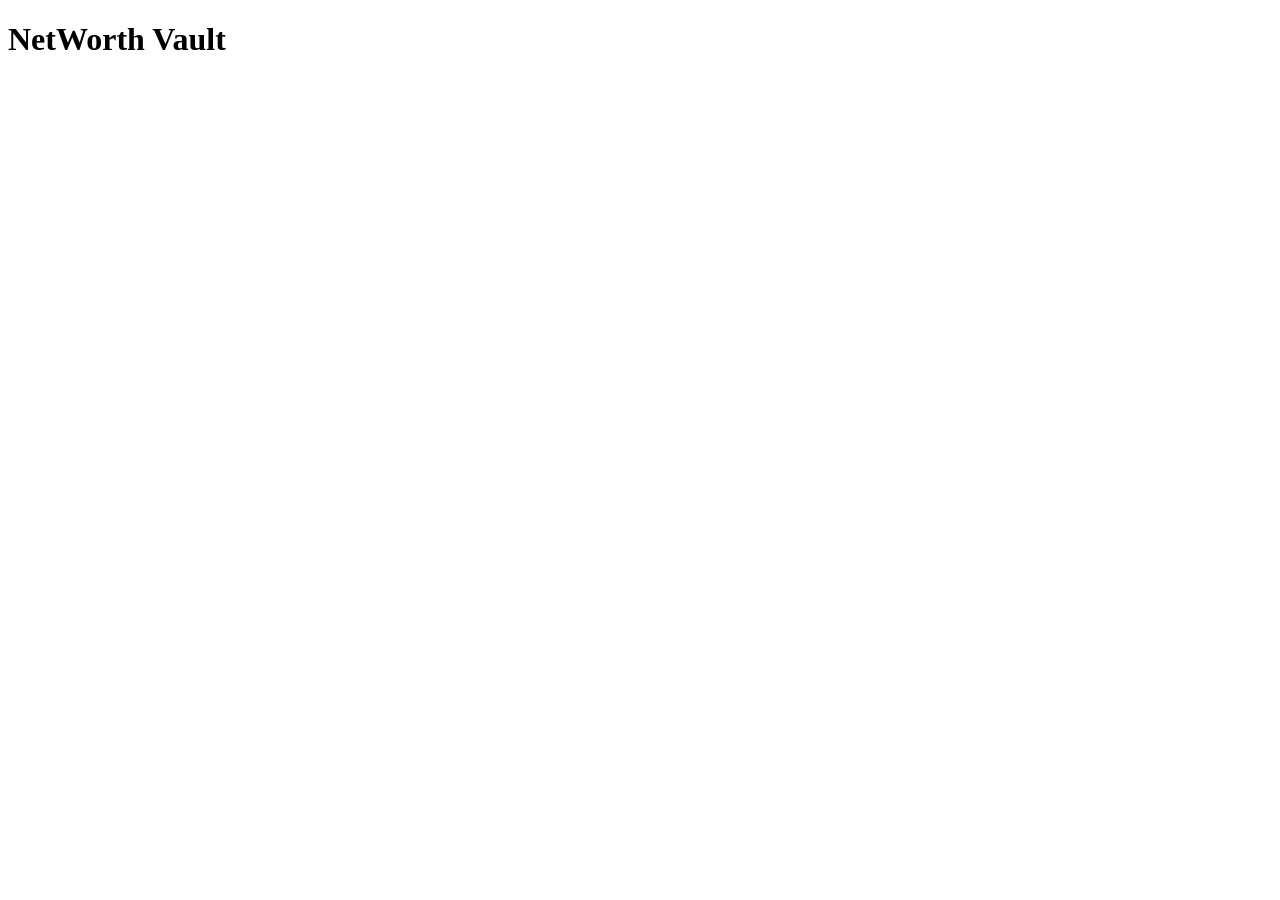
==== index.html @ 5dfea944 "Create index.html" ====
<!DOCTYPE html>
<html lang="en">
<head>
    <meta charset="UTF-8">
    <meta name="viewport" content="width=device-width, initial-scale=1.0">
    <title>NetWorth Vault</title>

    <link rel="stylesheet" href="style.css">
</head>

<body>

    <h1>NetWorth Vault</h1>

    <script src="script.js"></script>

</body>
</html>
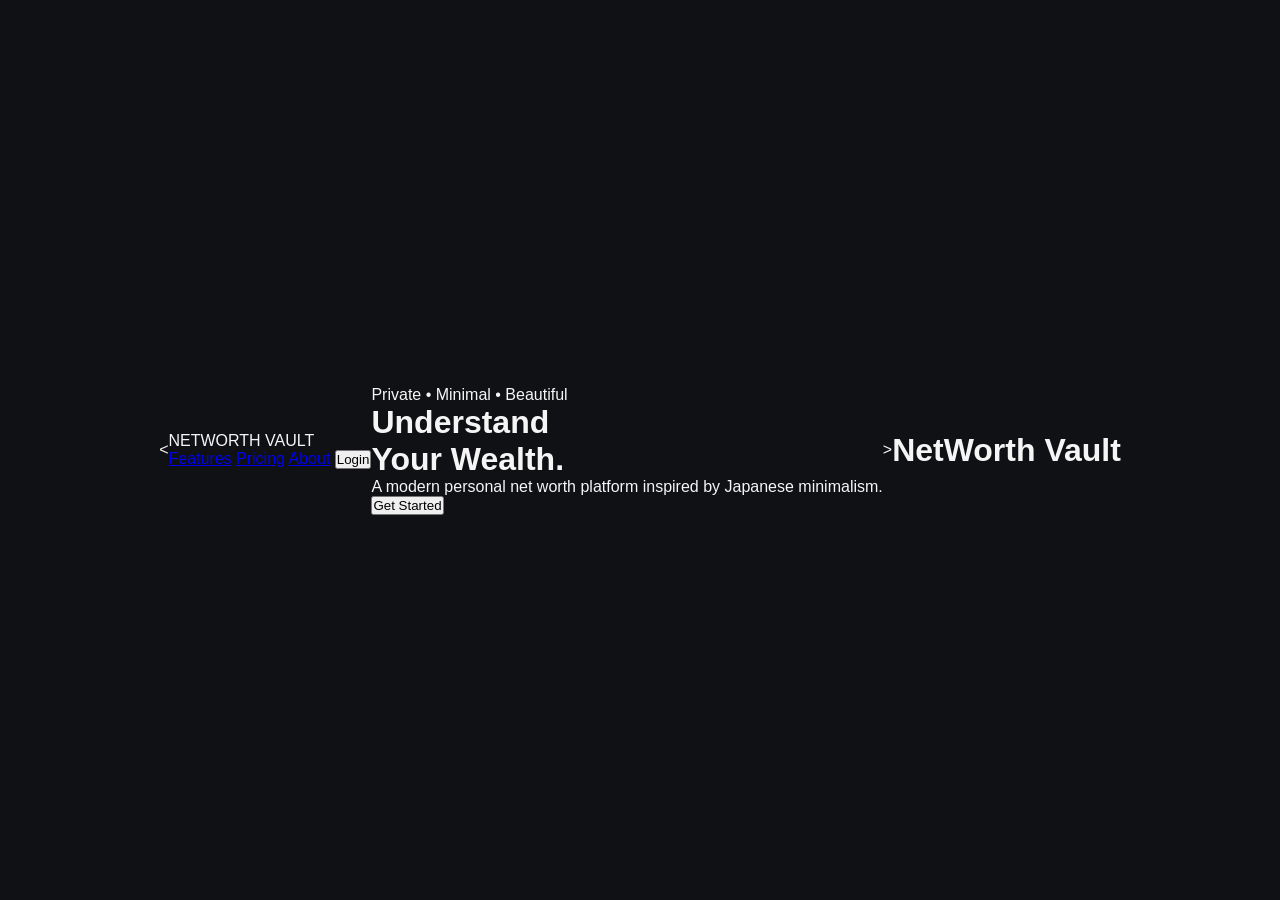
==== commit f3c45eef: "Update index.html" ====
--- a/index.html
+++ b/index.html
@@ -8,7 +8,42 @@
     <link rel="stylesheet" href="style.css">
 </head>
 
-<body>
+<<header class="navbar">
+    <div class="logo">NETWORTH VAULT</div>
+
+    <nav>
+        <a href="#">Features</a>
+        <a href="#">Pricing</a>
+        <a href="#">About</a>
+
+        <button class="login-btn">
+            Login
+        </button>
+    </nav>
+</header>
+
+<main class="hero">
+
+    <p class="tag">
+        Private • Minimal • Beautiful
+    </p>
+
+    <h1>
+        Understand<br>
+        Your Wealth.
+    </h1>
+
+    <p class="subtitle">
+        A modern personal net worth platform inspired by Japanese minimalism.
+    </p>
+
+    <button class="primary-btn">
+        Get Started
+    </button>
+
+</main>
+
+<script src="script.js"></script>>
 
     <h1>NetWorth Vault</h1>
 
--- a/style.css
+++ b/style.css
@@ -0,0 +1,30 @@
+/* ======================================
+   NetWorth Vault
+   Version 0.0.1
+====================================== */
+
+* {
+    margin: 0;
+    padding: 0;
+    box-sizing: border-box;
+}
+
+:root{
+    --bg:#0f1115;
+    --card:#171a20;
+    --text:#f5f5f5;
+    --muted:#8b9099;
+    --accent:#d4af37;
+}
+
+body{
+    background: var(--bg);
+    color: var(--text);
+    font-family: Arial, Helvetica, sans-serif;
+
+    display:flex;
+    justify-content:center;
+    align-items:center;
+
+    height:100vh;
+}
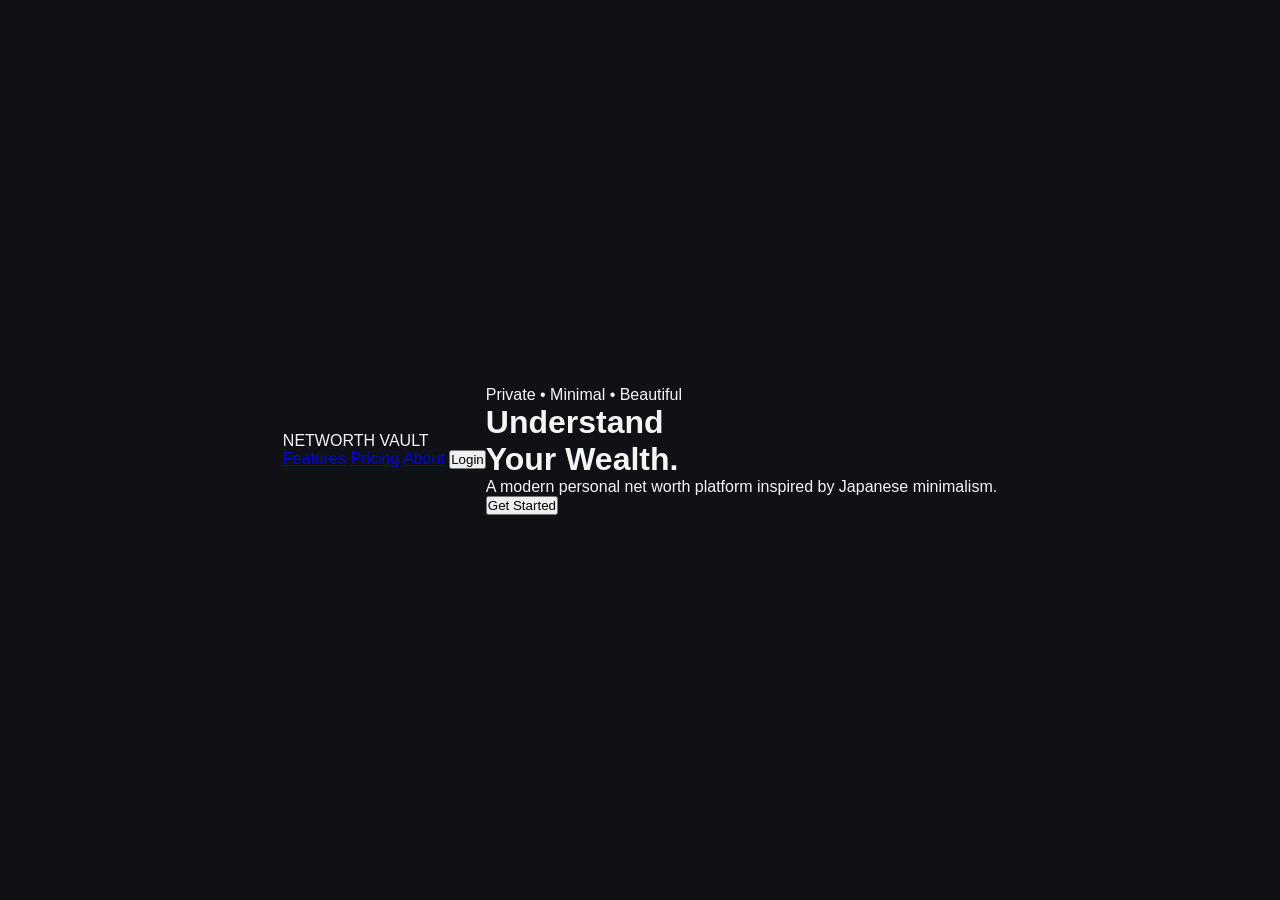
==== commit 06dd04f7: "Update index.html" ====
--- a/index.html
+++ b/index.html
@@ -8,7 +8,9 @@
     <link rel="stylesheet" href="style.css">
 </head>
 
-<<header class="navbar">
+<body>
+
+<header class="navbar">
     <div class="logo">NETWORTH VAULT</div>
 
     <nav>
@@ -43,11 +45,7 @@
 
 </main>
 
-<script src="script.js"></script>>
-
-    <h1>NetWorth Vault</h1>
-
-    <script src="script.js"></script>
+<script src="script.js"></script>
 
 </body>
 </html>
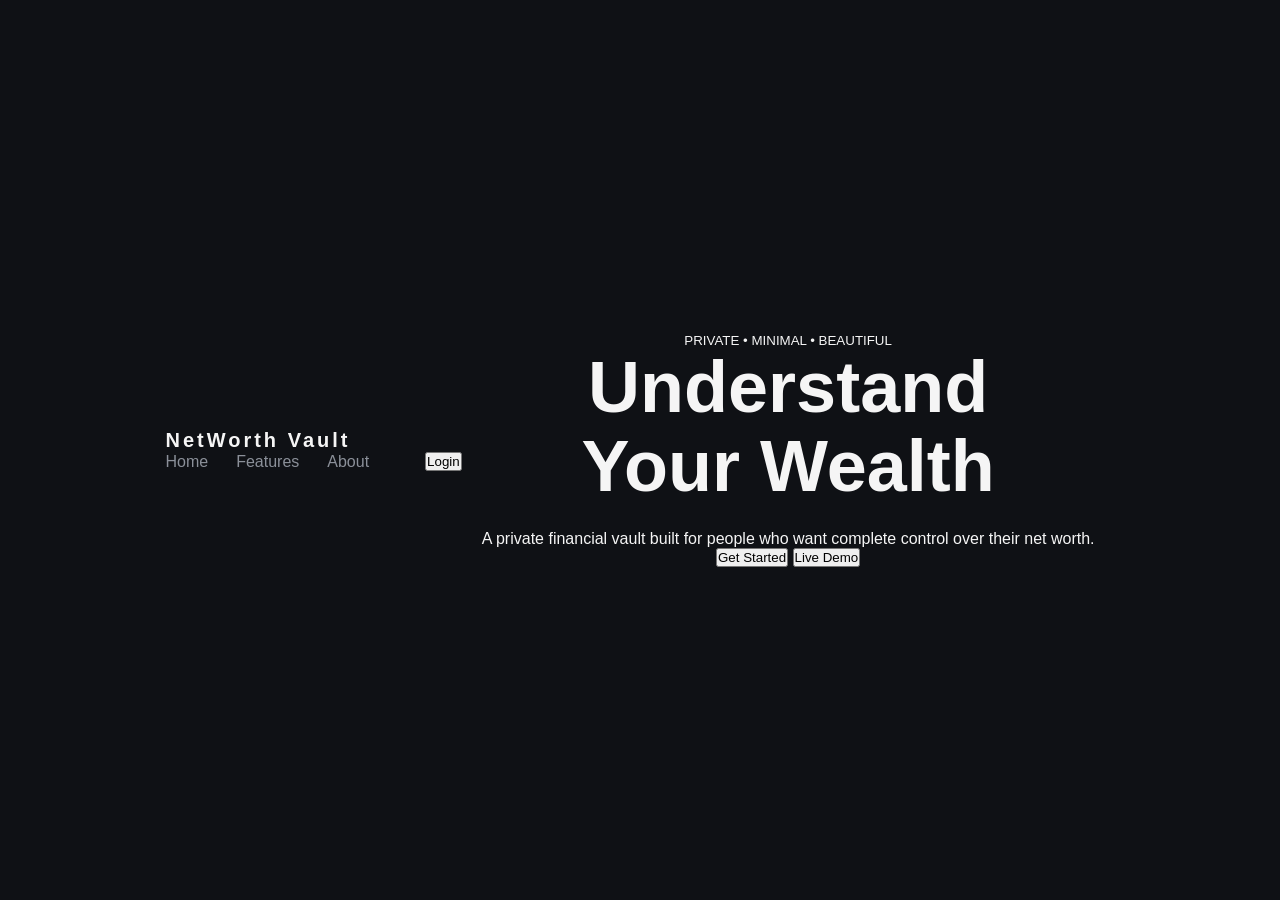
==== commit a21f7d38: "Update index.html" ====
--- a/index.html
+++ b/index.html
@@ -1,5 +1,6 @@
 <!DOCTYPE html>
 <html lang="en">
+
 <head>
     <meta charset="UTF-8">
     <meta name="viewport" content="width=device-width, initial-scale=1.0">
@@ -10,42 +11,70 @@
 
 <body>
 
-<header class="navbar">
-    <div class="logo">NETWORTH VAULT</div>
+<header>
+
+    <div class="logo">
+        NetWorth Vault
+    </div>
 
     <nav>
+
+        <a href="#">Home</a>
         <a href="#">Features</a>
-        <a href="#">Pricing</a>
         <a href="#">About</a>
 
-        <button class="login-btn">
+        <div class="theme-picker">
+
+            <span class="theme black"></span>
+            <span class="theme white"></span>
+            <span class="theme blue"></span>
+            <span class="theme green"></span>
+
+        </div>
+
+        <button>
             Login
         </button>
+
     </nav>
+
 </header>
 
-<main class="hero">
 
-    <p class="tag">
-        Private • Minimal • Beautiful
-    </p>
+<section class="hero">
+
+    <small>
+        PRIVATE • MINIMAL • BEAUTIFUL
+    </small>
 
     <h1>
         Understand<br>
-        Your Wealth.
+        Your Wealth
     </h1>
 
-    <p class="subtitle">
-        A modern personal net worth platform inspired by Japanese minimalism.
+    <p>
+
+        A private financial vault built for people who
+        want complete control over their net worth.
+
     </p>
 
-    <button class="primary-btn">
-        Get Started
-    </button>
+    <div class="hero-buttons">
 
-</main>
+        <button class="primary">
+            Get Started
+        </button>
+
+        <button class="secondary">
+            Live Demo
+        </button>
+
+    </div>
+
+</section>
 
 <script src="script.js"></script>
 
 </body>
+
 </html>
--- a/style.css
+++ b/style.css
@@ -28,3 +28,111 @@
 
     height:100vh;
 }
+/* ---------- Navigation ---------- */
+
+.navbar{
+    position:fixed;
+    top:0;
+    left:0;
+    width:100%;
+
+    display:flex;
+    justify-content:space-between;
+    align-items:center;
+
+    padding:22px 8%;
+
+    background:rgba(15,17,21,.75);
+    backdrop-filter:blur(12px);
+}
+
+.logo{
+    font-size:20px;
+    font-weight:700;
+    letter-spacing:3px;
+}
+
+nav{
+    display:flex;
+    align-items:center;
+    gap:28px;
+}
+
+nav a{
+    color:var(--muted);
+    text-decoration:none;
+    transition:.25s;
+}
+
+nav a:hover{
+    color:white;
+}
+
+.login-btn,
+.primary-btn{
+
+    border:none;
+    cursor:pointer;
+
+    padding:12px 24px;
+
+    border-radius:999px;
+
+    background:var(--accent);
+
+    color:black;
+
+    font-weight:600;
+}
+
+/* ---------- Hero ---------- */
+
+.hero{
+
+    height:100vh;
+
+    display:flex;
+
+    flex-direction:column;
+
+    justify-content:center;
+
+    align-items:center;
+
+    text-align:center;
+
+    padding:20px;
+}
+
+.tag{
+
+    color:var(--accent);
+
+    letter-spacing:4px;
+
+    text-transform:uppercase;
+
+    margin-bottom:20px;
+}
+
+.hero h1{
+
+    font-size:72px;
+
+    line-height:1.1;
+
+    margin-bottom:24px;
+}
+
+.subtitle{
+
+    max-width:700px;
+
+    color:var(--muted);
+
+    font-size:20px;
+
+    line-height:1.8;
+
+    margin-bottom:40px;
+}
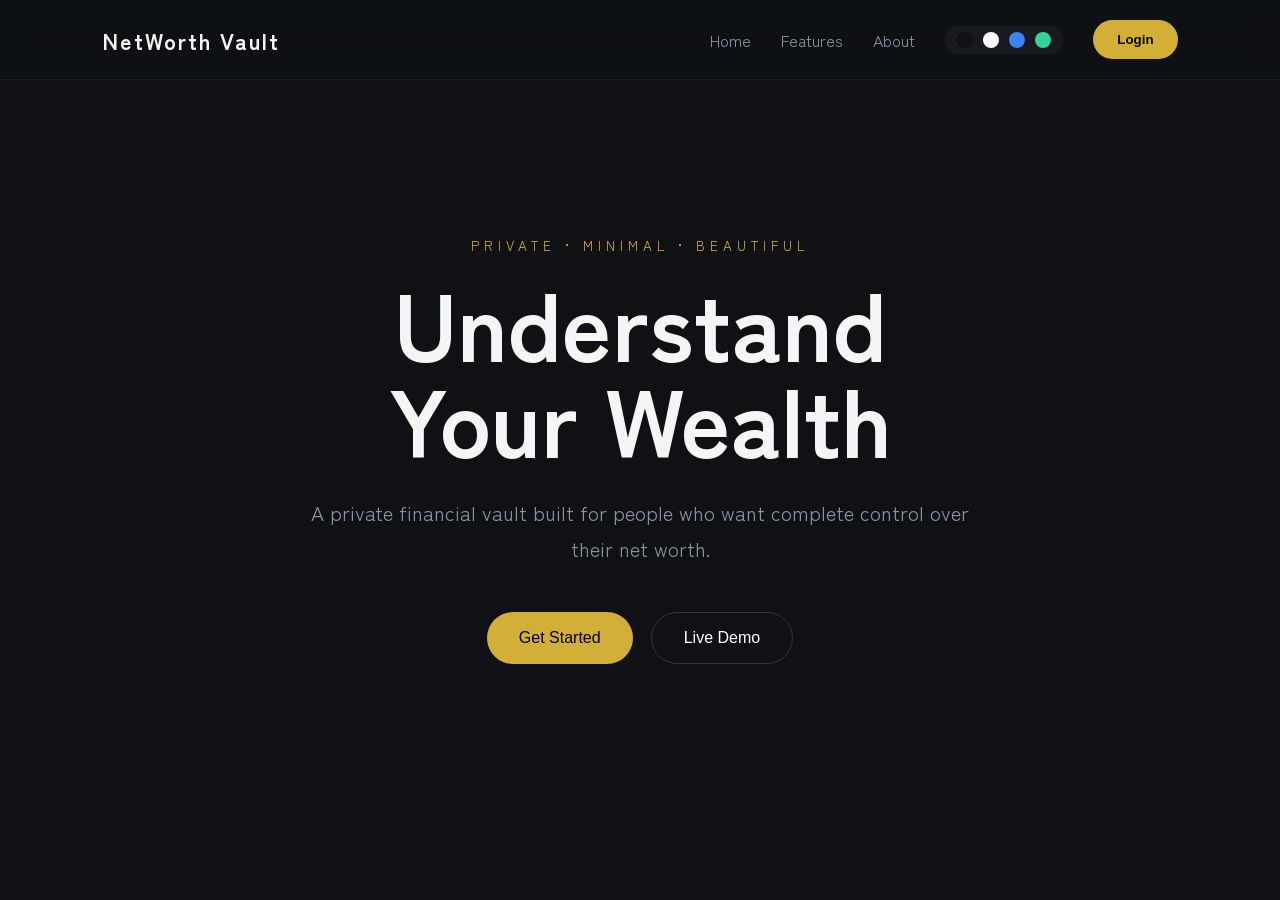
==== commit c6304d85: "Update index.html" ====
--- a/index.html
+++ b/index.html
@@ -32,7 +32,7 @@
 
         </div>
 
-        <button>
+        <button onclick="window.location.href='login.html'">
             Login
         </button>
 
--- a/style.css
+++ b/style.css
@@ -1,138 +1,290 @@
 /* ======================================
    NetWorth Vault
-   Version 0.0.1
+   Version 0.1.0
 ====================================== */
 
-* {
-    margin: 0;
-    padding: 0;
-    box-sizing: border-box;
-}
+@import url('https://fonts.googleapis.com/css2?family=Zen+Kaku+Gothic+New:wght@300;400;500;700&display=swap');
 
 :root{
+
     --bg:#0f1115;
-    --card:#171a20;
+    --surface:#171b22;
+    --surface2:#20242d;
+
     --text:#f5f5f5;
-    --muted:#8b9099;
-    --accent:#d4af37;
+    --muted:#8d939d;
+
+    --gold:#d4af37;
+    --green:#34d399;
+    --red:#ef4444;
+
+    --radius:22px;
+
+}
+
+*{
+    margin:0;
+    padding:0;
+    box-sizing:border-box;
+}
+
+html{
+    scroll-behavior:smooth;
 }
 
 body{
-    background: var(--bg);
-    color: var(--text);
-    font-family: Arial, Helvetica, sans-serif;
-
-    display:flex;
+
+    font-family:"Zen Kaku Gothic New",sans-serif;
+
+    background:var(--bg);
+
+    color:var(--text);
+
+    min-height:100vh;
+
+    overflow-x:hidden;
+
+}
+
+/* ---------- Background ---------- */
+
+body::before{
+
+    content:"";
+
+    position:fixed;
+
+    inset:0;
+
+    pointer-events:none;
+
+    opacity:.04;
+
+    background-image:
+
+    linear-gradient(rgba(255,255,255,.08) 1px,transparent 1px),
+
+    linear-gradient(90deg,rgba(255,255,255,.08) 1px,transparent 1px);
+
+    background-size:50px 50px;
+
+}
+
+/* ---------- Header ---------- */
+
+header{
+
+    position:fixed;
+
+    top:0;
+
+    left:0;
+
+    width:100%;
+
+    height:80px;
+
+    padding:0 8%;
+
+    display:flex;
+
+    align-items:center;
+
+    justify-content:space-between;
+
+    backdrop-filter:blur(14px);
+
+    background:rgba(15,17,21,.65);
+
+    border-bottom:1px solid rgba(255,255,255,.05);
+
+    z-index:100;
+
+}
+
+.logo{
+
+    font-size:22px;
+
+    font-weight:700;
+
+    letter-spacing:2px;
+
+}
+
+nav{
+
+    display:flex;
+
+    align-items:center;
+
+    gap:30px;
+
+}
+
+nav a{
+
+    color:var(--muted);
+
+    text-decoration:none;
+
+    transition:.25s;
+
+}
+
+nav a:hover{
+
+    color:white;
+
+}
+
+nav button{
+
+    padding:12px 24px;
+
+    border:none;
+
+    border-radius:999px;
+
+    background:var(--gold);
+
+    font-weight:700;
+
+    cursor:pointer;
+
+}
+
+/* ---------- Theme Picker ---------- */
+
+.theme-picker{
+
+    display:flex;
+
+    gap:10px;
+
+    padding:6px 12px;
+
+    border-radius:999px;
+
+    background:rgba(255,255,255,.04);
+
+}
+
+.theme{
+
+    width:16px;
+
+    height:16px;
+
+    border-radius:50%;
+
+    cursor:pointer;
+
+}
+
+.black{background:#111;}
+.white{background:white;}
+.blue{background:#3b82f6;}
+.green{background:#34d399;}
+
+/* ---------- Hero ---------- */
+
+.hero{
+
+    min-height:100vh;
+
+    display:flex;
+
+    flex-direction:column;
+
     justify-content:center;
+
     align-items:center;
 
-    height:100vh;
-}
-/* ---------- Navigation ---------- */
-
-.navbar{
-    position:fixed;
-    top:0;
-    left:0;
-    width:100%;
-
-    display:flex;
-    justify-content:space-between;
-    align-items:center;
-
-    padding:22px 8%;
-
-    background:rgba(15,17,21,.75);
-    backdrop-filter:blur(12px);
-}
-
-.logo{
+    text-align:center;
+
+    padding:40px;
+
+}
+
+.hero small{
+
+    color:var(--gold);
+
+    letter-spacing:5px;
+
+    margin-bottom:18px;
+
+}
+
+.hero h1{
+
+    font-size:clamp(52px,8vw,96px);
+
+    line-height:1;
+
+    margin-bottom:30px;
+
+}
+
+.hero p{
+
+    max-width:700px;
+
+    color:var(--muted);
+
     font-size:20px;
-    font-weight:700;
-    letter-spacing:3px;
-}
-
-nav{
-    display:flex;
-    align-items:center;
-    gap:28px;
-}
-
-nav a{
-    color:var(--muted);
-    text-decoration:none;
+
+    line-height:1.8;
+
+    margin-bottom:45px;
+
+}
+
+.hero-buttons{
+
+    display:flex;
+
+    gap:18px;
+
+}
+
+.primary,
+.secondary{
+
+    padding:16px 32px;
+
+    border-radius:999px;
+
+    cursor:pointer;
+
+    font-size:16px;
+
     transition:.25s;
-}
-
-nav a:hover{
+
+}
+
+.primary{
+
+    border:none;
+
+    background:var(--gold);
+
+}
+
+.secondary{
+
+    background:transparent;
+
+    border:1px solid rgba(255,255,255,.15);
+
     color:white;
-}
-
-.login-btn,
-.primary-btn{
-
-    border:none;
-    cursor:pointer;
-
-    padding:12px 24px;
-
-    border-radius:999px;
-
-    background:var(--accent);
-
-    color:black;
-
-    font-weight:600;
-}
-
-/* ---------- Hero ---------- */
-
-.hero{
-
-    height:100vh;
-
-    display:flex;
-
-    flex-direction:column;
-
-    justify-content:center;
-
-    align-items:center;
-
-    text-align:center;
-
-    padding:20px;
-}
-
-.tag{
-
-    color:var(--accent);
-
-    letter-spacing:4px;
-
-    text-transform:uppercase;
-
-    margin-bottom:20px;
-}
-
-.hero h1{
-
-    font-size:72px;
-
-    line-height:1.1;
-
-    margin-bottom:24px;
-}
-
-.subtitle{
-
-    max-width:700px;
-
-    color:var(--muted);
-
-    font-size:20px;
-
-    line-height:1.8;
-
-    margin-bottom:40px;
-}
+
+}
+
+.primary:hover,
+.secondary:hover{
+
+    transform:translateY(-3px);
+
+}
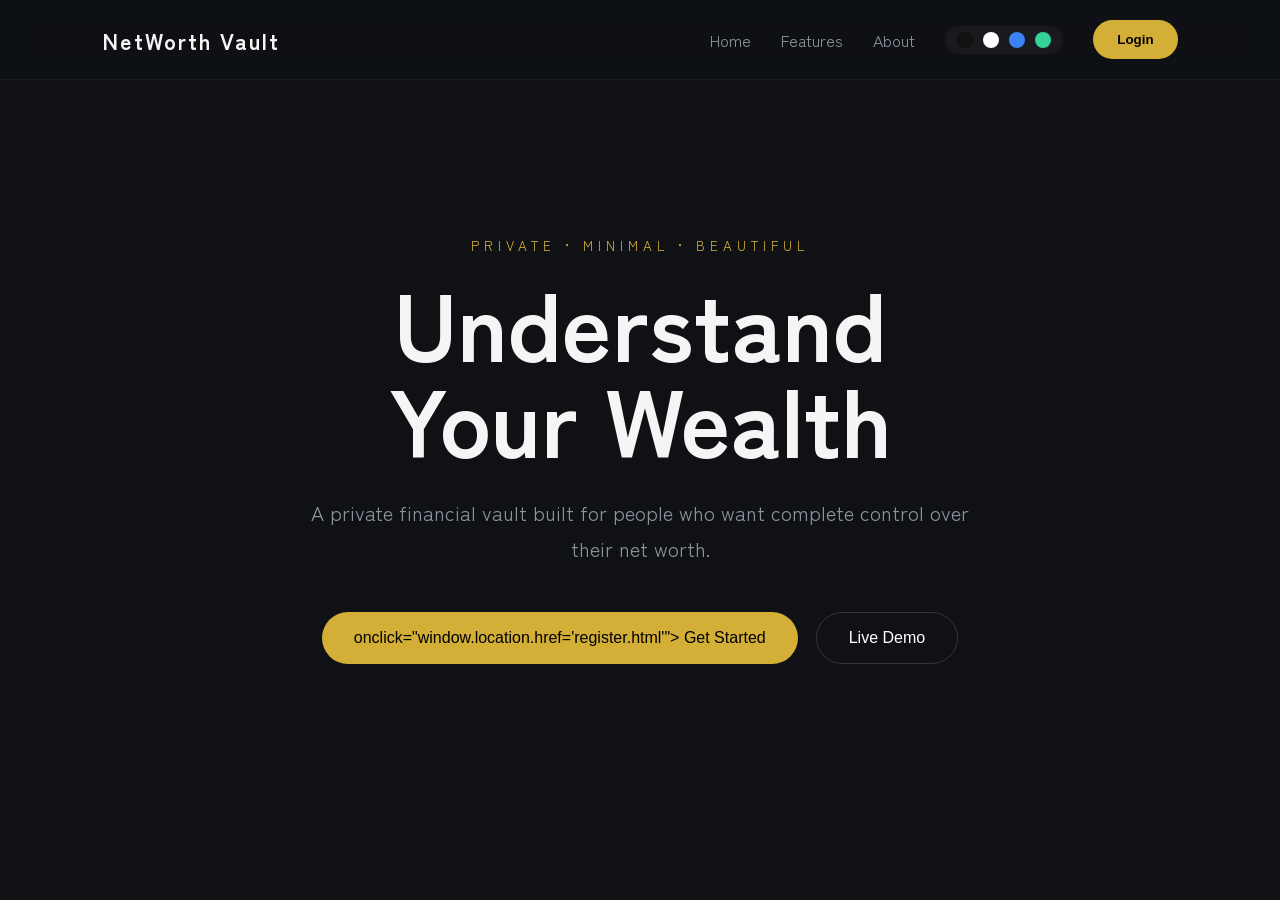
==== commit 98916de6: "Update index.html" ====
--- a/index.html
+++ b/index.html
@@ -62,7 +62,9 @@
     <div class="hero-buttons">
 
         <button class="primary">
-            Get Started
+        onclick="window.location.href='register.html'">
+
+Get Started
         </button>
 
         <button class="secondary">
